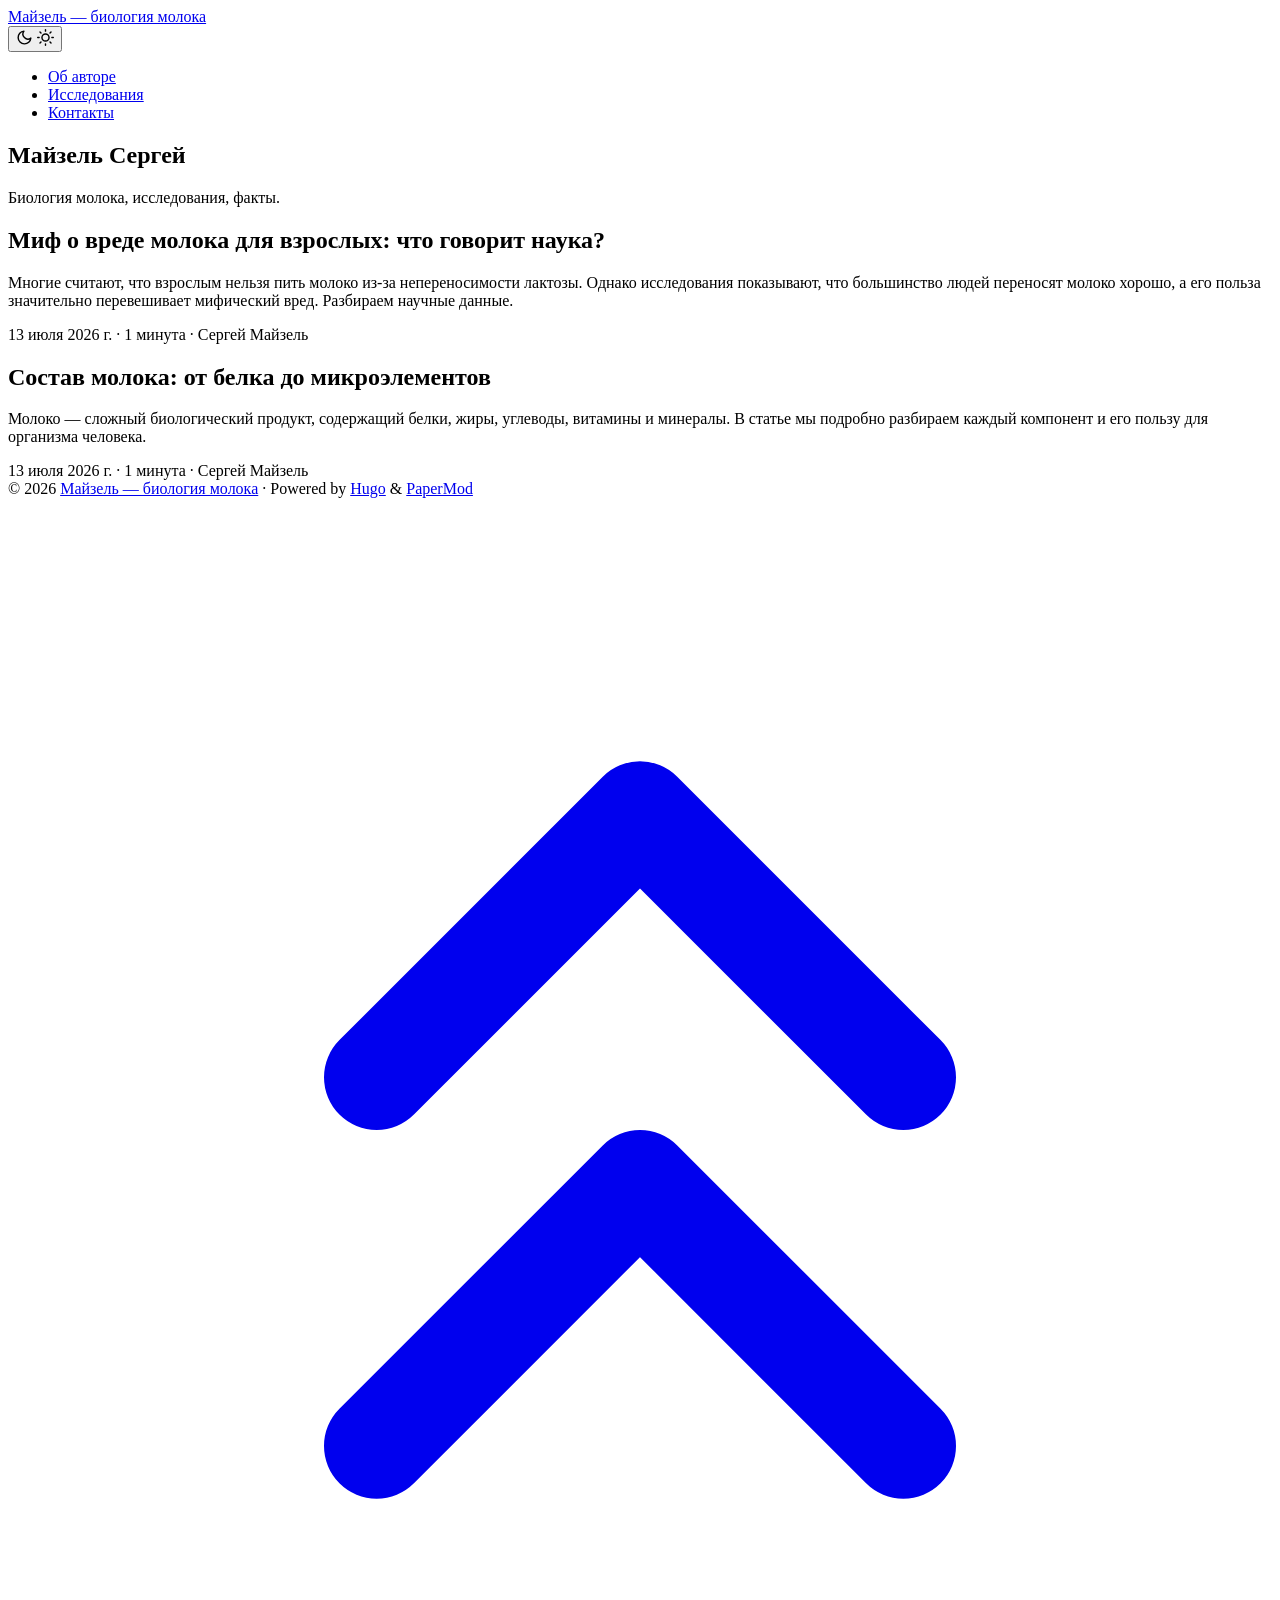
==== public/index.html @ 015196f3 "first_deploy" ====
<!doctype html><html lang=ru dir=auto data-theme=light><head><meta name=generator content="Hugo 0.155.2"><meta charset=utf-8><meta http-equiv=X-UA-Compatible content="IE=edge"><meta name=viewport content="width=device-width,initial-scale=1,shrink-to-fit=no"><meta name=robots content="index, follow"><title>Майзель — биология молока</title><meta name=description content="Научно-популярные статьи о биологии молока, его составе, пользе и мифах. Исследования Майзеля."><meta name=author content="Сергей Майзель"><link rel=canonical href=https://maizel-bio.ru/><link crossorigin=anonymous href=/assets/css/stylesheet.6ff46447b1fa3f8a5cc0bcae48088decc3ae37f5fbc99406a3aefc3bf0e6044a.css integrity="sha256-b/RkR7H6P4pcwLyuSAiN7MOuN/X7yZQGo678O/DmBEo=" rel="preload stylesheet" as=style><link rel=icon href=https://maizel-bio.ru/favicon.ico><link rel=icon type=image/png sizes=16x16 href=https://maizel-bio.ru/favicon-16x16.png><link rel=icon type=image/png sizes=32x32 href=https://maizel-bio.ru/favicon-32x32.png><link rel=apple-touch-icon href=https://maizel-bio.ru/apple-touch-icon.png><link rel=mask-icon href=https://maizel-bio.ru/safari-pinned-tab.svg><meta name=theme-color content="#2e2e33"><meta name=msapplication-TileColor content="#2e2e33"><link rel=alternate type=application/rss+xml href=https://maizel-bio.ru/index.xml title=rss><link rel=alternate type=application/json href=https://maizel-bio.ru/index.json title=json><link rel=alternate hreflang=ru href=https://maizel-bio.ru/><noscript><style>#theme-toggle,.top-link{display:none}</style></noscript><script>localStorage.getItem("pref-theme")==="dark"&&(document.querySelector("html").dataset.theme="dark")</script><link href="https://fonts.googleapis.com/css2?family=Inter:wght@400;600&display=swap" rel=stylesheet><link rel=stylesheet href=/custom.css><meta property="og:url" content="https://maizel-bio.ru/"><meta property="og:site_name" content="Майзель — биология молока"><meta property="og:title" content="Майзель — биология молока"><meta property="og:description" content="Научно-популярные статьи о биологии молока, его составе, пользе и мифах. Исследования Майзеля."><meta property="og:locale" content="ru_ru"><meta property="og:type" content="website"><meta name=twitter:card content="summary"><meta name=twitter:title content="Майзель — биология молока"><meta name=twitter:description content="Научно-популярные статьи о биологии молока, его составе, пользе и мифах. Исследования Майзеля."><script type=application/ld+json>{"@context":"https://schema.org","@type":"Organization","name":"Майзель — биология молока","url":"https://maizel-bio.ru/","description":"Научно-популярные статьи о биологии молока, его составе, пользе и мифах. Исследования Майзеля.","logo":"https://maizel-bio.ru/favicon.ico","sameAs":[]}</script></head><body class=list id=top><header class=header><nav class=header-nav><div class=logo><a href=https://maizel-bio.ru/ accesskey=h title="Майзель — биология молока (Alt + H)">Майзель — биология молока</a><div class=logo-switches><button id=theme-toggle class=theme-toggle accesskey=t title="(Alt + T)" aria-label="Toggle theme">
<svg class="moon" width="17" height="17" viewBox="0 0 24 24" fill="none" stroke="currentColor" stroke-width="2" stroke-linecap="round" stroke-linejoin="round"><path d="M21 12.79A9 9 0 1111.21 3 7 7 0 0021 12.79z"/></svg>
<svg class="sun" width="17" height="17" viewBox="0 0 24 24" fill="none" stroke="currentColor" stroke-width="2" stroke-linecap="round" stroke-linejoin="round"><circle cx="12" cy="12" r="5"/><line x1="12" y1="1" x2="12" y2="3"/><line x1="12" y1="21" x2="12" y2="23"/><line x1="4.22" y1="4.22" x2="5.64" y2="5.64"/><line x1="18.36" y1="18.36" x2="19.78" y2="19.78"/><line x1="1" y1="12" x2="3" y2="12"/><line x1="21" y1="12" x2="23" y2="12"/><line x1="4.22" y1="19.78" x2="5.64" y2="18.36"/><line x1="18.36" y1="5.64" x2="19.78" y2="4.22"/></svg></button></div></div><ul id=menu class=menu><li><a href=https://maizel-bio.ru/about/ title="Об авторе"><span>Об авторе</span></a></li><li><a href=https://maizel-bio.ru/blog/ title=Исследования><span>Исследования</span></a></li><li><a href=https://maizel-bio.ru/contact/ title=Контакты><span>Контакты</span></a></li></ul></nav></header><main class=main><article class="first-entry home-info"><header class=entry-header><h1>Майзель Сергей</h1></header><div class="entry-content md-content"><p>Биология молока, исследования, факты.</p></div><footer class=entry-footer><div class=social-icons></div></footer></article><article class=post-entry><header class=entry-header><h2 class=entry-hint-parent>Миф о вреде молока для взрослых: что говорит наука?</h2></header><div class=entry-content><p>Многие считают, что взрослым нельзя пить молоко из-за непереносимости лактозы. Однако исследования показывают, что большинство людей переносят молоко хорошо, а его польза значительно перевешивает мифический вред. Разбираем научные данные.</p></div><footer class=entry-footer><span title='2026-07-13 00:00:00 +0000 UTC'>13 июля 2026 г.</span>&nbsp;·&nbsp;<span>1 минута</span>&nbsp;·&nbsp;<span>Сергей Майзель</span></footer><a class=entry-link aria-label="post link to Миф о вреде молока для взрослых: что говорит наука?" href=https://maizel-bio.ru/blog/2026-07-13-mif-o-vrede-moloka/></a></article><article class=post-entry><header class=entry-header><h2 class=entry-hint-parent>Состав молока: от белка до микроэлементов</h2></header><div class=entry-content><p>Молоко — сложный биологический продукт, содержащий белки, жиры, углеводы, витамины и минералы. В статье мы подробно разбираем каждый компонент и его пользу для организма человека.</p></div><footer class=entry-footer><span title='2026-07-13 00:00:00 +0000 UTC'>13 июля 2026 г.</span>&nbsp;·&nbsp;<span>1 минута</span>&nbsp;·&nbsp;<span>Сергей Майзель</span></footer><a class=entry-link aria-label="post link to Состав молока: от белка до микроэлементов" href=https://maizel-bio.ru/blog/2026-07-13-sostav-moloka/></a></article></main><footer class=footer><span>&copy; 2026 <a href=https://maizel-bio.ru/>Майзель — биология молока</a></span> ·
<span>Powered by
<a href="https://gohugo.io/?utm_source=papermod" rel=noopener target=_blank>Hugo</a> &
<a href=https://github.com/adityatelange/hugo-PaperMod/ rel=noopener target=_blank>PaperMod</a></span></footer><a href=#top id=top-link class="top-link hidden" aria-label="go to top" title="Go to Top (Alt + G)" accesskey=g><svg viewBox="0 0 24 24" fill="none" stroke="currentColor" stroke-width="2" stroke-linecap="round" stroke-linejoin="round" class="feather feather-chevrons-up"><polyline points="17 11 12 6 7 11"/><polyline points="17 18 12 13 7 18"/></svg>
</a><script>let menu=document.getElementById("menu");if(menu){const e=localStorage.getItem("menu-scroll-position");e&&(menu.scrollLeft=parseInt(e,10)),menu.onscroll=function(){localStorage.setItem("menu-scroll-position",menu.scrollLeft)}}document.querySelectorAll('a[href^="#"]').forEach(e=>{e.addEventListener("click",function(e){e.preventDefault();var t=this.getAttribute("href").substr(1);window.matchMedia("(prefers-reduced-motion: reduce)").matches?document.querySelector(`[id='${decodeURIComponent(t)}']`).scrollIntoView():document.querySelector(`[id='${decodeURIComponent(t)}']`).scrollIntoView({behavior:"smooth"}),t==="top"?history.replaceState(null,null," "):history.pushState(null,null,`#${t}`)})})</script><script>var toplink=document.getElementById("top-link");window.onscroll=function(){const e=window.innerHeight;document.body.scrollTop>e||document.documentElement.scrollTop>e?toplink.classList.remove("hidden"):toplink.classList.add("hidden")}</script><script>document.getElementById("theme-toggle").addEventListener("click",()=>{const e=document.querySelector("html");e.dataset.theme==="dark"?(e.dataset.theme="light",localStorage.setItem("pref-theme","light")):(e.dataset.theme="dark",localStorage.setItem("pref-theme","dark"))})</script></body></html>
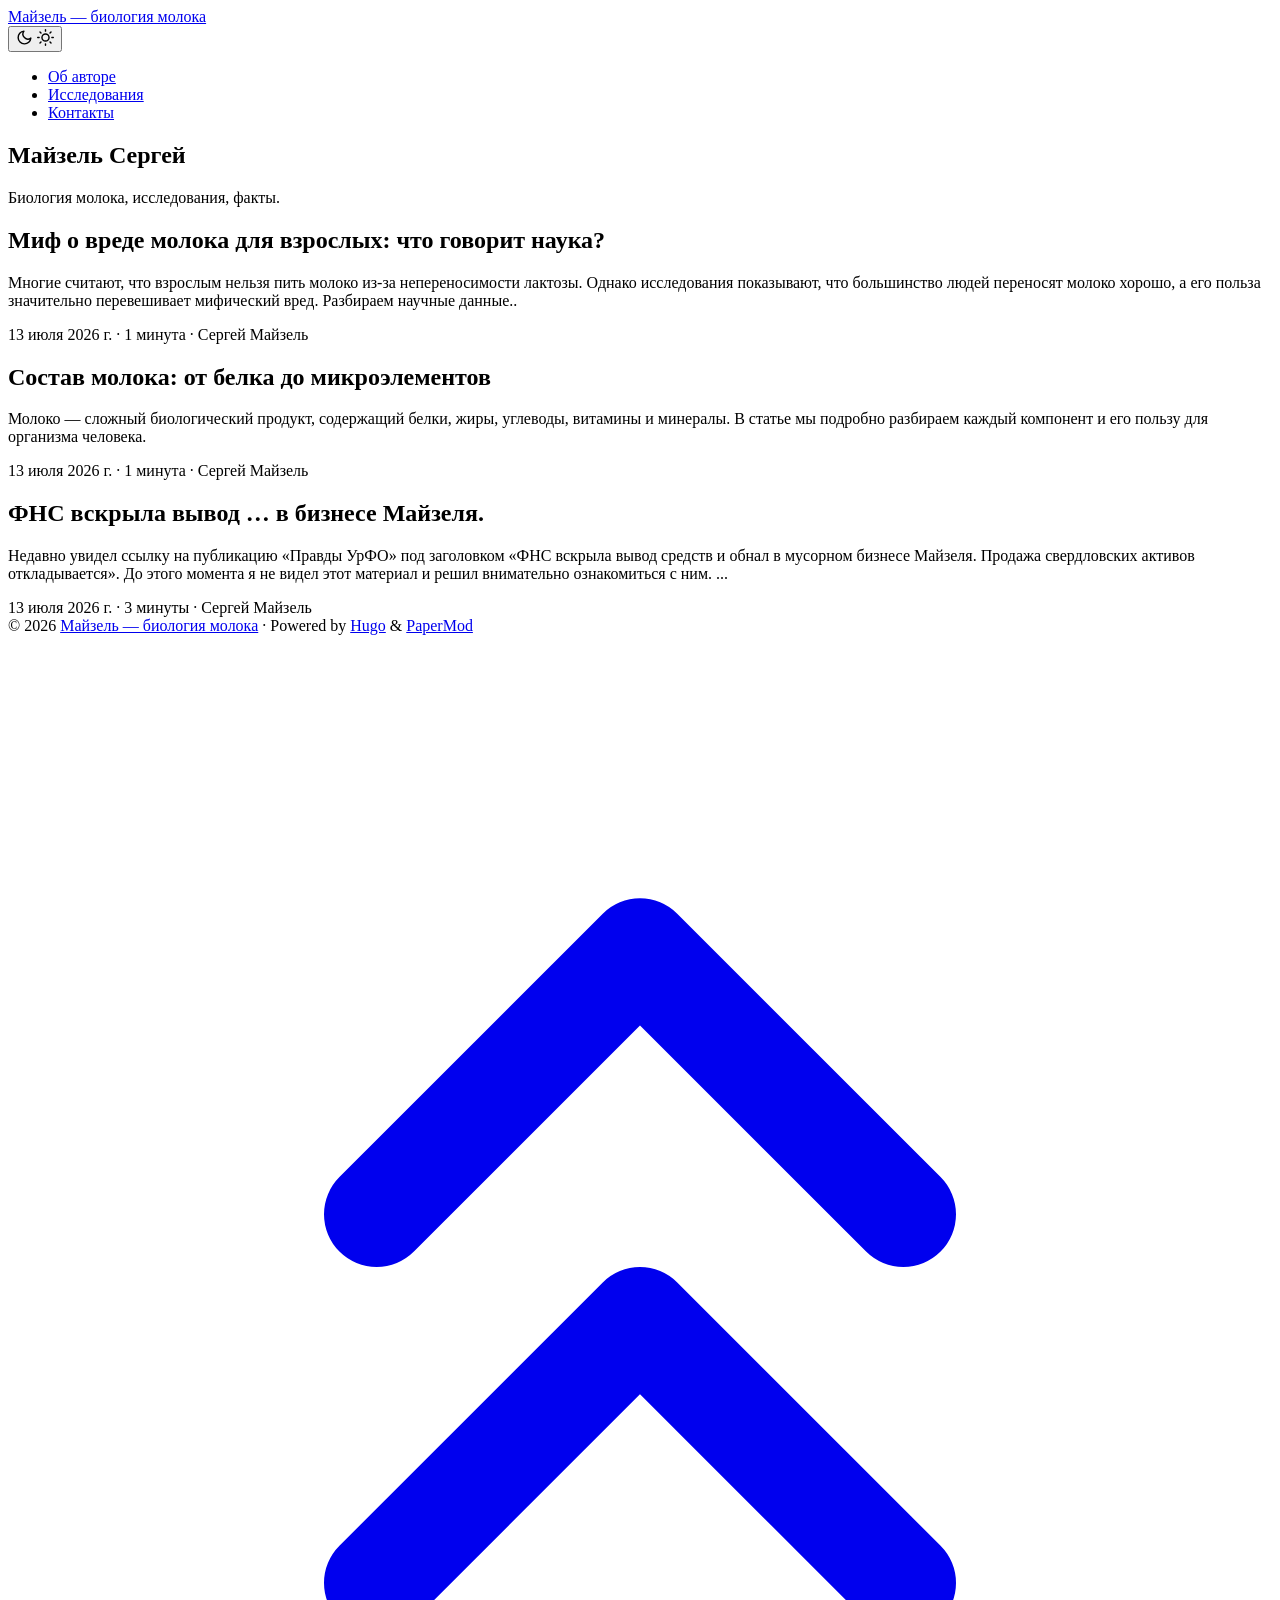
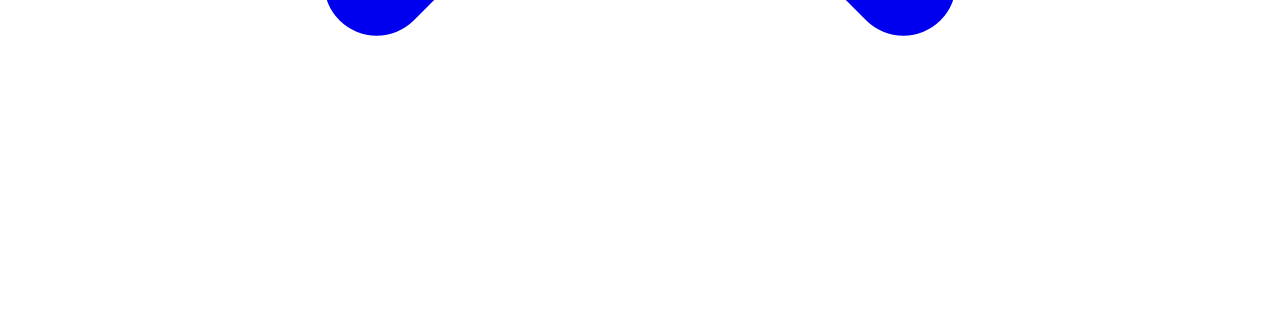
==== commit 4ff56d0d: "news2" ====
--- a/public/index.html
+++ b/public/index.html
@@ -1,6 +1,7 @@
 <!doctype html><html lang=ru dir=auto data-theme=light><head><meta name=generator content="Hugo 0.155.2"><meta charset=utf-8><meta http-equiv=X-UA-Compatible content="IE=edge"><meta name=viewport content="width=device-width,initial-scale=1,shrink-to-fit=no"><meta name=robots content="index, follow"><title>Майзель — биология молока</title><meta name=description content="Научно-популярные статьи о биологии молока, его составе, пользе и мифах. Исследования Майзеля."><meta name=author content="Сергей Майзель"><link rel=canonical href=https://maizel-bio.ru/><link crossorigin=anonymous href=/assets/css/stylesheet.6ff46447b1fa3f8a5cc0bcae48088decc3ae37f5fbc99406a3aefc3bf0e6044a.css integrity="sha256-b/RkR7H6P4pcwLyuSAiN7MOuN/X7yZQGo678O/DmBEo=" rel="preload stylesheet" as=style><link rel=icon href=https://maizel-bio.ru/favicon.ico><link rel=icon type=image/png sizes=16x16 href=https://maizel-bio.ru/favicon-16x16.png><link rel=icon type=image/png sizes=32x32 href=https://maizel-bio.ru/favicon-32x32.png><link rel=apple-touch-icon href=https://maizel-bio.ru/apple-touch-icon.png><link rel=mask-icon href=https://maizel-bio.ru/safari-pinned-tab.svg><meta name=theme-color content="#2e2e33"><meta name=msapplication-TileColor content="#2e2e33"><link rel=alternate type=application/rss+xml href=https://maizel-bio.ru/index.xml title=rss><link rel=alternate type=application/json href=https://maizel-bio.ru/index.json title=json><link rel=alternate hreflang=ru href=https://maizel-bio.ru/><noscript><style>#theme-toggle,.top-link{display:none}</style></noscript><script>localStorage.getItem("pref-theme")==="dark"&&(document.querySelector("html").dataset.theme="dark")</script><link href="https://fonts.googleapis.com/css2?family=Inter:wght@400;600&display=swap" rel=stylesheet><link rel=stylesheet href=/custom.css><meta property="og:url" content="https://maizel-bio.ru/"><meta property="og:site_name" content="Майзель — биология молока"><meta property="og:title" content="Майзель — биология молока"><meta property="og:description" content="Научно-популярные статьи о биологии молока, его составе, пользе и мифах. Исследования Майзеля."><meta property="og:locale" content="ru_ru"><meta property="og:type" content="website"><meta name=twitter:card content="summary"><meta name=twitter:title content="Майзель — биология молока"><meta name=twitter:description content="Научно-популярные статьи о биологии молока, его составе, пользе и мифах. Исследования Майзеля."><script type=application/ld+json>{"@context":"https://schema.org","@type":"Organization","name":"Майзель — биология молока","url":"https://maizel-bio.ru/","description":"Научно-популярные статьи о биологии молока, его составе, пользе и мифах. Исследования Майзеля.","logo":"https://maizel-bio.ru/favicon.ico","sameAs":[]}</script></head><body class=list id=top><header class=header><nav class=header-nav><div class=logo><a href=https://maizel-bio.ru/ accesskey=h title="Майзель — биология молока (Alt + H)">Майзель — биология молока</a><div class=logo-switches><button id=theme-toggle class=theme-toggle accesskey=t title="(Alt + T)" aria-label="Toggle theme">
 <svg class="moon" width="17" height="17" viewBox="0 0 24 24" fill="none" stroke="currentColor" stroke-width="2" stroke-linecap="round" stroke-linejoin="round"><path d="M21 12.79A9 9 0 1111.21 3 7 7 0 0021 12.79z"/></svg>
-<svg class="sun" width="17" height="17" viewBox="0 0 24 24" fill="none" stroke="currentColor" stroke-width="2" stroke-linecap="round" stroke-linejoin="round"><circle cx="12" cy="12" r="5"/><line x1="12" y1="1" x2="12" y2="3"/><line x1="12" y1="21" x2="12" y2="23"/><line x1="4.22" y1="4.22" x2="5.64" y2="5.64"/><line x1="18.36" y1="18.36" x2="19.78" y2="19.78"/><line x1="1" y1="12" x2="3" y2="12"/><line x1="21" y1="12" x2="23" y2="12"/><line x1="4.22" y1="19.78" x2="5.64" y2="18.36"/><line x1="18.36" y1="5.64" x2="19.78" y2="4.22"/></svg></button></div></div><ul id=menu class=menu><li><a href=https://maizel-bio.ru/about/ title="Об авторе"><span>Об авторе</span></a></li><li><a href=https://maizel-bio.ru/blog/ title=Исследования><span>Исследования</span></a></li><li><a href=https://maizel-bio.ru/contact/ title=Контакты><span>Контакты</span></a></li></ul></nav></header><main class=main><article class="first-entry home-info"><header class=entry-header><h1>Майзель Сергей</h1></header><div class="entry-content md-content"><p>Биология молока, исследования, факты.</p></div><footer class=entry-footer><div class=social-icons></div></footer></article><article class=post-entry><header class=entry-header><h2 class=entry-hint-parent>Миф о вреде молока для взрослых: что говорит наука?</h2></header><div class=entry-content><p>Многие считают, что взрослым нельзя пить молоко из-за непереносимости лактозы. Однако исследования показывают, что большинство людей переносят молоко хорошо, а его польза значительно перевешивает мифический вред. Разбираем научные данные.</p></div><footer class=entry-footer><span title='2026-07-13 00:00:00 +0000 UTC'>13 июля 2026 г.</span>&nbsp;·&nbsp;<span>1 минута</span>&nbsp;·&nbsp;<span>Сергей Майзель</span></footer><a class=entry-link aria-label="post link to Миф о вреде молока для взрослых: что говорит наука?" href=https://maizel-bio.ru/blog/2026-07-13-mif-o-vrede-moloka/></a></article><article class=post-entry><header class=entry-header><h2 class=entry-hint-parent>Состав молока: от белка до микроэлементов</h2></header><div class=entry-content><p>Молоко — сложный биологический продукт, содержащий белки, жиры, углеводы, витамины и минералы. В статье мы подробно разбираем каждый компонент и его пользу для организма человека.</p></div><footer class=entry-footer><span title='2026-07-13 00:00:00 +0000 UTC'>13 июля 2026 г.</span>&nbsp;·&nbsp;<span>1 минута</span>&nbsp;·&nbsp;<span>Сергей Майзель</span></footer><a class=entry-link aria-label="post link to Состав молока: от белка до микроэлементов" href=https://maizel-bio.ru/blog/2026-07-13-sostav-moloka/></a></article></main><footer class=footer><span>&copy; 2026 <a href=https://maizel-bio.ru/>Майзель — биология молока</a></span> ·
+<svg class="sun" width="17" height="17" viewBox="0 0 24 24" fill="none" stroke="currentColor" stroke-width="2" stroke-linecap="round" stroke-linejoin="round"><circle cx="12" cy="12" r="5"/><line x1="12" y1="1" x2="12" y2="3"/><line x1="12" y1="21" x2="12" y2="23"/><line x1="4.22" y1="4.22" x2="5.64" y2="5.64"/><line x1="18.36" y1="18.36" x2="19.78" y2="19.78"/><line x1="1" y1="12" x2="3" y2="12"/><line x1="21" y1="12" x2="23" y2="12"/><line x1="4.22" y1="19.78" x2="5.64" y2="18.36"/><line x1="18.36" y1="5.64" x2="19.78" y2="4.22"/></svg></button></div></div><ul id=menu class=menu><li><a href=https://maizel-bio.ru/about/ title="Об авторе"><span>Об авторе</span></a></li><li><a href=https://maizel-bio.ru/blog/ title=Исследования><span>Исследования</span></a></li><li><a href=https://maizel-bio.ru/contact/ title=Контакты><span>Контакты</span></a></li></ul></nav></header><main class=main><article class="first-entry home-info"><header class=entry-header><h1>Майзель Сергей</h1></header><div class="entry-content md-content"><p>Биология молока, исследования, факты.</p></div><footer class=entry-footer><div class=social-icons></div></footer></article><article class=post-entry><header class=entry-header><h2 class=entry-hint-parent>Миф о вреде молока для взрослых: что говорит наука?</h2></header><div class=entry-content><p>Многие считают, что взрослым нельзя пить молоко из-за непереносимости лактозы. Однако исследования показывают, что большинство людей переносят молоко хорошо, а его польза значительно перевешивает мифический вред. Разбираем научные данные..</p></div><footer class=entry-footer><span title='2026-07-13 00:00:00 +0000 UTC'>13 июля 2026 г.</span>&nbsp;·&nbsp;<span>1 минута</span>&nbsp;·&nbsp;<span>Сергей Майзель</span></footer><a class=entry-link aria-label="post link to Миф о вреде молока для взрослых: что говорит наука?" href=https://maizel-bio.ru/blog/2026-07-13-mif-o-vrede-moloka/></a></article><article class=post-entry><header class=entry-header><h2 class=entry-hint-parent>Состав молока: от белка до микроэлементов</h2></header><div class=entry-content><p>Молоко — сложный биологический продукт, содержащий белки, жиры, углеводы, витамины и минералы. В статье мы подробно разбираем каждый компонент и его пользу для организма человека.</p></div><footer class=entry-footer><span title='2026-07-13 00:00:00 +0000 UTC'>13 июля 2026 г.</span>&nbsp;·&nbsp;<span>1 минута</span>&nbsp;·&nbsp;<span>Сергей Майзель</span></footer><a class=entry-link aria-label="post link to Состав молока: от белка до микроэлементов" href=https://maizel-bio.ru/blog/2026-07-13-sostav-moloka/></a></article><article class=post-entry><header class=entry-header><h2 class=entry-hint-parent>ФНС вскрыла вывод … в бизнесе Майзеля.</h2></header><div class=entry-content><p>Недавно увидел ссылку на публикацию «Правды УрФО» под заголовком «ФНС вскрыла вывод средств и обнал в мусорном бизнесе Майзеля. Продажа свердловских активов откладывается». До этого момента я не видел этот материал и решил внимательно ознакомиться с ним.
+...</p></div><footer class=entry-footer><span title='2026-07-13 00:00:00 +0000 UTC'>13 июля 2026 г.</span>&nbsp;·&nbsp;<span>3 минуты</span>&nbsp;·&nbsp;<span>Сергей Майзель</span></footer><a class=entry-link aria-label="post link to ФНС вскрыла вывод … в бизнесе Майзеля." href=https://maizel-bio.ru/blog/2026-07-14-sostav-moloka/></a></article></main><footer class=footer><span>&copy; 2026 <a href=https://maizel-bio.ru/>Майзель — биология молока</a></span> ·
 <span>Powered by
 <a href="https://gohugo.io/?utm_source=papermod" rel=noopener target=_blank>Hugo</a> &
 <a href=https://github.com/adityatelange/hugo-PaperMod/ rel=noopener target=_blank>PaperMod</a></span></footer><a href=#top id=top-link class="top-link hidden" aria-label="go to top" title="Go to Top (Alt + G)" accesskey=g><svg viewBox="0 0 24 24" fill="none" stroke="currentColor" stroke-width="2" stroke-linecap="round" stroke-linejoin="round" class="feather feather-chevrons-up"><polyline points="17 11 12 6 7 11"/><polyline points="17 18 12 13 7 18"/></svg>
